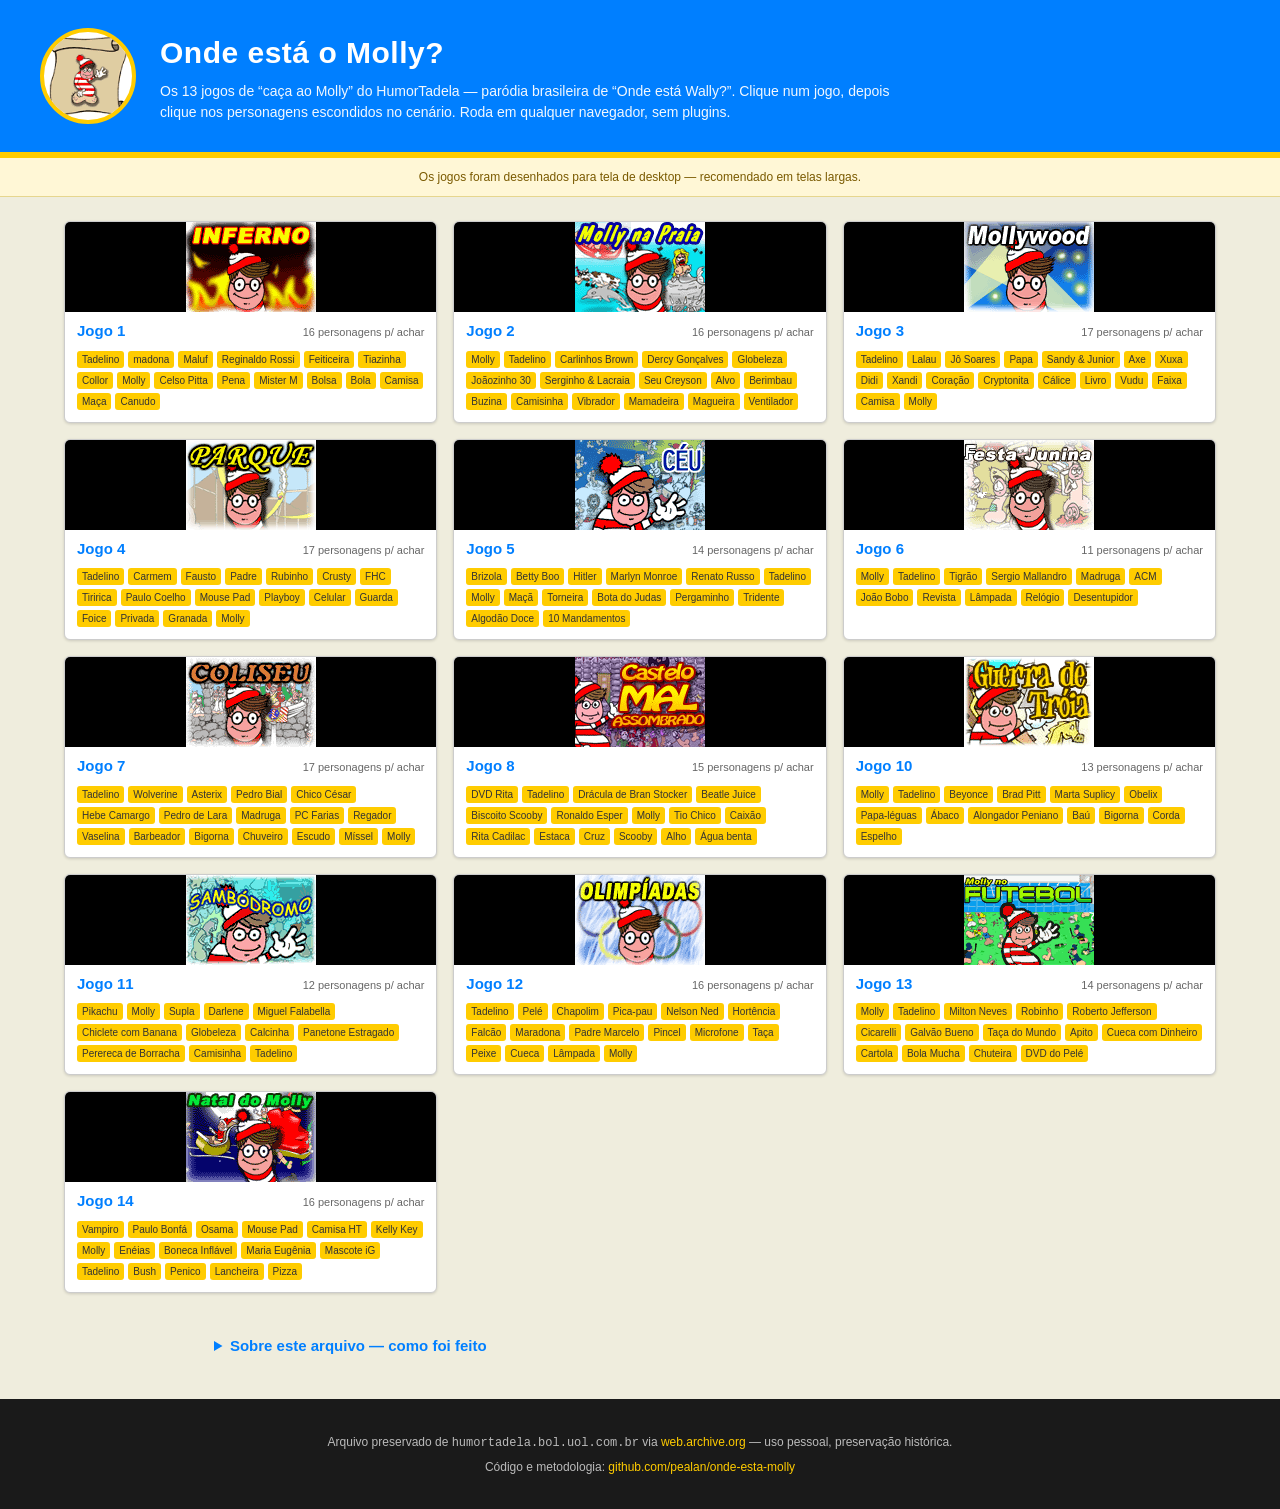
==== bundle/index.html @ 14eeb20f "Initial: HumorTadela "Onde está o Molly?" preservation archive - bundle/: 13 offline-playable games " ====
<!DOCTYPE html>
<html lang="pt-br"><head>
<meta charset="utf-8">
<meta name="viewport" content="width=device-width, initial-scale=1">
<title>Onde está o Molly? — Arquivo HumorTadela</title>
<style>
 :root{--blue:#007FFF;--gold:#FFCC00;--cream:#EFEDDD;--ink:#222;--muted:#666}
 *{box-sizing:border-box}
 body{font-family:Verdana,Arial,sans-serif;margin:0;background:var(--cream);color:var(--ink);line-height:1.5}
 a{color:var(--blue)}
 header{background:var(--blue);color:#fff;padding:28px 24px;border-bottom:6px solid var(--gold)}
 .h-wrap{max-width:1200px;margin:0 auto;display:flex;align-items:center;gap:24px;flex-wrap:wrap}
 .h-icon{width:96px;height:96px;border-radius:50%;background:#fff;border:4px solid var(--gold);
   display:flex;align-items:center;justify-content:center;flex:0 0 96px;overflow:hidden}
 .h-icon img{width:78px;height:78px;image-rendering:auto}
 .h-text{flex:1;min-width:280px}
 header h1{margin:0 0 6px;font-size:30px;letter-spacing:.5px}
 header p{margin:0;font-size:14px;opacity:.95;max-width:760px}
 .mobile-note{background:#FFF7D6;border-bottom:1px solid #e6d68e;padding:10px 24px;font-size:12px;color:#7a5a00;text-align:center}
 .grid{display:grid;grid-template-columns:repeat(auto-fill,minmax(280px,1fr));
   gap:16px;padding:24px;max-width:1200px;margin:0 auto}
 .card{background:#fff;border:1px solid #ccc;border-radius:6px;overflow:hidden;
   text-decoration:none;color:#222;display:flex;flex-direction:column;
   box-shadow:0 1px 3px rgba(0,0,0,.15);transition:transform .1s,box-shadow .1s}
 .card:hover{transform:translateY(-3px);box-shadow:0 4px 12px rgba(0,0,0,.25)}
 .banner{background:#000;text-align:center;min-height:90px;display:flex;
   align-items:center;justify-content:center}
 .banner img{max-width:100%;display:block}
 .meta{padding:8px 12px;display:flex;justify-content:space-between;align-items:baseline}
 .meta b{font-size:15px;color:var(--blue)}
 .hs{font-size:11px;color:var(--muted)}
 .chars{padding:0 12px 12px;display:flex;flex-wrap:wrap;gap:4px}
 .c{font-size:10px;background:var(--gold);border-radius:3px;padding:1px 5px;color:#333}
 .about{max-width:900px;margin:8px auto 32px;padding:0 24px;font-size:14px;color:#333}
 .about summary{cursor:pointer;font-size:15px;font-weight:bold;color:var(--blue);padding:10px 0}
 .about summary:hover{text-decoration:underline}
 .about h3{margin:18px 0 6px;font-size:14px;color:var(--blue);text-transform:uppercase;letter-spacing:.5px}
 .about p{margin:0 0 10px}
 .about ul{margin:0 0 10px;padding-left:20px}
 .about code{background:#fff;border:1px solid #ddd;border-radius:3px;padding:1px 4px;font-size:12px}
 footer{padding:28px 24px;background:#1a1a1a;color:#bbb;font-size:12px;text-align:center}
 footer a{color:var(--gold);text-decoration:none}
 footer a:hover{text-decoration:underline}
 footer .row{margin:6px 0}
</style><!-- molly-polish:head -->
    <link rel="icon" type="image/gif" href="favicon.gif">
    <meta property="og:type" content="website">
    <meta property="og:site_name" content="Onde está o Molly?">
    <meta property="og:title" content="Onde está o Molly? — Arquivo HumorTadela">
    <meta property="og:description" content="Arquivo dos 13 jogos de “caça ao Molly” do HumorTadela — paródia brasileira de “Onde está Wally?” preservada do Internet Archive.">
    <meta property="og:url" content="https://molly.gente.com/">
    <meta property="og:image" content="https://molly.gente.com/og-card.png">
    <meta property="og:image:width" content="1200">
    <meta property="og:image:height" content="630">
    <meta name="twitter:card" content="summary_large_image">
    <meta name="twitter:title" content="Onde está o Molly? — Arquivo HumorTadela">
    <meta name="twitter:description" content="Arquivo dos 13 jogos de “caça ao Molly” do HumorTadela — paródia brasileira de “Onde está Wally?” preservada do Internet Archive.">
    <meta name="twitter:image" content="https://molly.gente.com/og-card.png">
    <!-- /molly-polish:head -->
</head><body>
<header>
 <div class="h-wrap">
  <div class="h-icon"><img src="favicon.gif" alt=""></div>
  <div class="h-text">
   <h1>Onde está o Molly?</h1>
   <p>Os 13 jogos de “caça ao Molly” do HumorTadela — paródia brasileira de
      “Onde está Wally?”. Clique num jogo, depois clique nos personagens
      escondidos no cenário. Roda em qualquer navegador, sem plugins.</p>
  </div>
 </div>
</header>
<div class="mobile-note">Os jogos foram desenhados para tela de desktop — recomendado em telas largas.</div>

<div class="grid">
    <a class="card" href="jogo-01.html">
      <div class="banner"><img src="images/molly/apresentacao/1.gif" alt="Jogo 1" loading="lazy"></div>
      <div class="meta"><b>Jogo 1</b><span class="hs">16 personagens p/ achar</span></div>
      <div class="chars"><span class="c">Tadelino</span><span class="c">madona</span><span class="c">Maluf</span><span class="c">Reginaldo Rossi</span><span class="c">Feiticeira</span><span class="c">Tiazinha</span><span class="c">Collor</span><span class="c">Molly</span><span class="c">Celso Pitta</span><span class="c">Pena</span><span class="c">Mister M</span><span class="c">Bolsa</span><span class="c">Bola</span><span class="c">Camisa</span><span class="c">Maça</span><span class="c">Canudo</span></div>
    </a>
    <a class="card" href="jogo-02.html">
      <div class="banner"><img src="images/molly/apresentacao/2.gif" alt="Jogo 2" loading="lazy"></div>
      <div class="meta"><b>Jogo 2</b><span class="hs">16 personagens p/ achar</span></div>
      <div class="chars"><span class="c">Molly</span><span class="c">Tadelino</span><span class="c">Carlinhos Brown</span><span class="c">Dercy Gonçalves</span><span class="c">Globeleza</span><span class="c">Joãozinho 30</span><span class="c">Serginho & Lacraia</span><span class="c">Seu Creyson</span><span class="c">Alvo</span><span class="c">Berimbau</span><span class="c">Buzina</span><span class="c">Camisinha</span><span class="c">Vibrador</span><span class="c">Mamadeira</span><span class="c">Magueira</span><span class="c">Ventilador</span></div>
    </a>
    <a class="card" href="jogo-03.html">
      <div class="banner"><img src="images/molly/apresentacao/3.gif" alt="Jogo 3" loading="lazy"></div>
      <div class="meta"><b>Jogo 3</b><span class="hs">17 personagens p/ achar</span></div>
      <div class="chars"><span class="c">Tadelino</span><span class="c">Lalau</span><span class="c">Jô Soares</span><span class="c">Papa</span><span class="c">Sandy & Junior</span><span class="c">Axe</span><span class="c">Xuxa</span><span class="c">Didi</span><span class="c">Xandi</span><span class="c">Coração</span><span class="c">Cryptonita</span><span class="c">Cálice</span><span class="c">Livro</span><span class="c">Vudu</span><span class="c">Faixa</span><span class="c">Camisa</span><span class="c">Molly</span></div>
    </a>
    <a class="card" href="jogo-04.html">
      <div class="banner"><img src="images/molly/apresentacao/4.gif" alt="Jogo 4" loading="lazy"></div>
      <div class="meta"><b>Jogo 4</b><span class="hs">17 personagens p/ achar</span></div>
      <div class="chars"><span class="c">Tadelino</span><span class="c">Carmem</span><span class="c">Fausto</span><span class="c">Padre</span><span class="c">Rubinho</span><span class="c">Crusty</span><span class="c">FHC</span><span class="c">Tiririca</span><span class="c">Paulo Coelho</span><span class="c">Mouse Pad</span><span class="c">Playboy</span><span class="c">Celular</span><span class="c">Guarda</span><span class="c">Foice</span><span class="c">Privada</span><span class="c">Granada</span><span class="c">Molly</span></div>
    </a>
    <a class="card" href="jogo-05.html">
      <div class="banner"><img src="images/molly/apresentacao/5.gif" alt="Jogo 5" loading="lazy"></div>
      <div class="meta"><b>Jogo 5</b><span class="hs">14 personagens p/ achar</span></div>
      <div class="chars"><span class="c">Brizola</span><span class="c">Betty Boo</span><span class="c">Hitler</span><span class="c">Marlyn Monroe</span><span class="c">Renato Russo</span><span class="c">Tadelino</span><span class="c">Molly</span><span class="c">Maçã</span><span class="c">Torneira</span><span class="c">Bota do Judas</span><span class="c">Pergaminho</span><span class="c">Tridente</span><span class="c">Algodão Doce</span><span class="c">10 Mandamentos</span></div>
    </a>
    <a class="card" href="jogo-06.html">
      <div class="banner"><img src="images/molly/apresentacao/6.gif" alt="Jogo 6" loading="lazy"></div>
      <div class="meta"><b>Jogo 6</b><span class="hs">11 personagens p/ achar</span></div>
      <div class="chars"><span class="c">Molly</span><span class="c">Tadelino</span><span class="c">Tigrão</span><span class="c">Sergio Mallandro</span><span class="c">Madruga</span><span class="c">ACM</span><span class="c">João Bobo</span><span class="c">Revista</span><span class="c">Lâmpada</span><span class="c">Relógio</span><span class="c">Desentupidor</span></div>
    </a>
    <a class="card" href="jogo-07.html">
      <div class="banner"><img src="images/molly/apresentacao/7.gif" alt="Jogo 7" loading="lazy"></div>
      <div class="meta"><b>Jogo 7</b><span class="hs">17 personagens p/ achar</span></div>
      <div class="chars"><span class="c">Tadelino</span><span class="c">Wolverine</span><span class="c">Asterix</span><span class="c">Pedro Bial</span><span class="c">Chico César</span><span class="c">Hebe Camargo</span><span class="c">Pedro de Lara</span><span class="c">Madruga</span><span class="c">PC Farias</span><span class="c">Regador</span><span class="c">Vaselina</span><span class="c">Barbeador</span><span class="c">Bigorna</span><span class="c">Chuveiro</span><span class="c">Escudo</span><span class="c">Míssel</span><span class="c">Molly</span></div>
    </a>
    <a class="card" href="jogo-08.html">
      <div class="banner"><img src="images/molly/apresentacao/8.gif" alt="Jogo 8" loading="lazy"></div>
      <div class="meta"><b>Jogo 8</b><span class="hs">15 personagens p/ achar</span></div>
      <div class="chars"><span class="c">DVD Rita</span><span class="c">Tadelino</span><span class="c">Drácula de Bran Stocker</span><span class="c">Beatle Juice</span><span class="c">Biscoito Scooby</span><span class="c">Ronaldo Esper</span><span class="c">Molly</span><span class="c">Tio Chico</span><span class="c">Caixão</span><span class="c">Rita Cadilac</span><span class="c">Estaca</span><span class="c">Cruz</span><span class="c">Scooby</span><span class="c">Alho</span><span class="c">Água benta</span></div>
    </a>
    <a class="card" href="jogo-10.html">
      <div class="banner"><img src="images/molly/apresentacao/10.gif" alt="Jogo 10" loading="lazy"></div>
      <div class="meta"><b>Jogo 10</b><span class="hs">13 personagens p/ achar</span></div>
      <div class="chars"><span class="c">Molly</span><span class="c">Tadelino</span><span class="c">Beyonce</span><span class="c">Brad Pitt</span><span class="c">Marta Suplicy</span><span class="c">Obelix</span><span class="c">Papa-léguas</span><span class="c">Ábaco</span><span class="c">Alongador Peniano</span><span class="c">Baú</span><span class="c">Bigorna</span><span class="c">Corda</span><span class="c">Espelho</span></div>
    </a>
    <a class="card" href="jogo-11.html">
      <div class="banner"><img src="images/molly/apresentacao/11.gif" alt="Jogo 11" loading="lazy"></div>
      <div class="meta"><b>Jogo 11</b><span class="hs">12 personagens p/ achar</span></div>
      <div class="chars"><span class="c">Pikachu</span><span class="c">Molly</span><span class="c">Supla</span><span class="c">Darlene</span><span class="c">Miguel Falabella</span><span class="c">Chiclete com Banana</span><span class="c">Globeleza</span><span class="c">Calcinha</span><span class="c">Panetone Estragado</span><span class="c">Perereca de Borracha</span><span class="c">Camisinha</span><span class="c">Tadelino</span></div>
    </a>
    <a class="card" href="jogo-12.html">
      <div class="banner"><img src="images/molly/apresentacao/12.gif" alt="Jogo 12" loading="lazy"></div>
      <div class="meta"><b>Jogo 12</b><span class="hs">16 personagens p/ achar</span></div>
      <div class="chars"><span class="c">Tadelino</span><span class="c">Pelé</span><span class="c">Chapolim</span><span class="c">Pica-pau</span><span class="c">Nelson Ned</span><span class="c">Hortência</span><span class="c">Falcão</span><span class="c">Maradona</span><span class="c">Padre Marcelo</span><span class="c">Pincel</span><span class="c">Microfone</span><span class="c">Taça</span><span class="c">Peixe</span><span class="c">Cueca</span><span class="c">Lâmpada</span><span class="c">Molly</span></div>
    </a>
    <a class="card" href="jogo-13.html">
      <div class="banner"><img src="images/molly/apresentacao/13.gif" alt="Jogo 13" loading="lazy"></div>
      <div class="meta"><b>Jogo 13</b><span class="hs">14 personagens p/ achar</span></div>
      <div class="chars"><span class="c">Molly</span><span class="c">Tadelino</span><span class="c">Milton Neves</span><span class="c">Robinho</span><span class="c">Roberto Jefferson</span><span class="c">Cicarelli</span><span class="c">Galvão Bueno</span><span class="c">Taça do Mundo</span><span class="c">Apito</span><span class="c">Cueca com Dinheiro</span><span class="c">Cartola</span><span class="c">Bola Mucha</span><span class="c">Chuteira</span><span class="c">DVD do Pelé</span></div>
    </a>
    <a class="card" href="jogo-14.html">
      <div class="banner"><img src="images/molly/apresentacao/14.gif" alt="Jogo 14" loading="lazy"></div>
      <div class="meta"><b>Jogo 14</b><span class="hs">16 personagens p/ achar</span></div>
      <div class="chars"><span class="c">Vampiro</span><span class="c">Paulo Bonfá</span><span class="c">Osama</span><span class="c">Mouse Pad</span><span class="c">Camisa HT</span><span class="c">Kelly Key</span><span class="c">Molly</span><span class="c">Enéias</span><span class="c">Boneca Inflável</span><span class="c">Maria Eugênia</span><span class="c">Mascote iG</span><span class="c">Tadelino</span><span class="c">Bush</span><span class="c">Penico</span><span class="c">Lancheira</span><span class="c">Pizza</span></div>
    </a>
</div>

<details class="about">
 <summary>Sobre este arquivo — como foi feito</summary>
 <h3>O que é</h3>
 <p>O HumorTadela foi um dos sites de humor mais populares do Brasil entre 2000
    e 2007. Entre as muitas brincadeiras do site, “Onde está o Molly?” era uma
    paródia direta de <em>Where’s Wally?</em>: cenários lotados de celebridades
    da época em que cada personagem, quando achado, tocava um “causo” engraçado.</p>

 <h3>O que foi preservado</h3>
 <ul>
  <li>13 jogos jogáveis (numerados 1–8 e 10–14 — o jogo 9 nunca foi republicado).</li>
  <li>Cenários, ícones de cada personagem, telas de apresentação, jQuery/jQuery-UI.</li>
  <li>Pop-up de evento ao clicar (recriado): toast com o ícone e o nome do personagem
      + animação de pulso no local. O conteúdo original do “causo” não sobreviveu em
      nenhum arquivo da web (apenas páginas de erro), então a versão atual é uma
      recriação fiel do <em>evento</em>, não do texto.</li>
 </ul>

 <h3>Como foi feito</h3>
 <p>O site original (2000–2007) sobreviveu no Wayback Machine apenas parcialmente —
    cenários e popups dos “causos” respondem 400. A versão revivida (2012–2016, em
    <code>humortadela.bol.uol.com.br</code>) reaproveitou os mesmos jogos e ficou
    integralmente arquivada; foi essa a fonte usada.</p>
 <ul>
  <li>Varredura via Wayback CDX para encontrar todas as capturas relevantes.</li>
  <li>Extração das páginas e dos assets diretamente das capturas com status 200.</li>
  <li>Remoção da barra do UOL, do <code>&lt;base href&gt;</code> do Wayback e do SDK
      do Facebook; stub local de <code>FB.init</code>.</li>
  <li>Camada compartilhada <code>js/molly-extras.js</code> que envolve o
      <code>mollyAchou()</code> original para acrescentar o pop-up de evento.</li>
 </ul>
 <p>Resultado: pasta estática 100% offline, sem dependências externas em runtime.</p>
</details>

<footer>
 <div class="row">Arquivo preservado de <code>humortadela.bol.uol.com.br</code> via
   <a href="https://web.archive.org/">web.archive.org</a> — uso pessoal, preservação histórica.</div>
 <div class="row">Código e metodologia: <a href="https://github.com/pealan/onde-esta-molly">github.com/pealan/onde-esta-molly</a></div>
</footer>
</body></html>
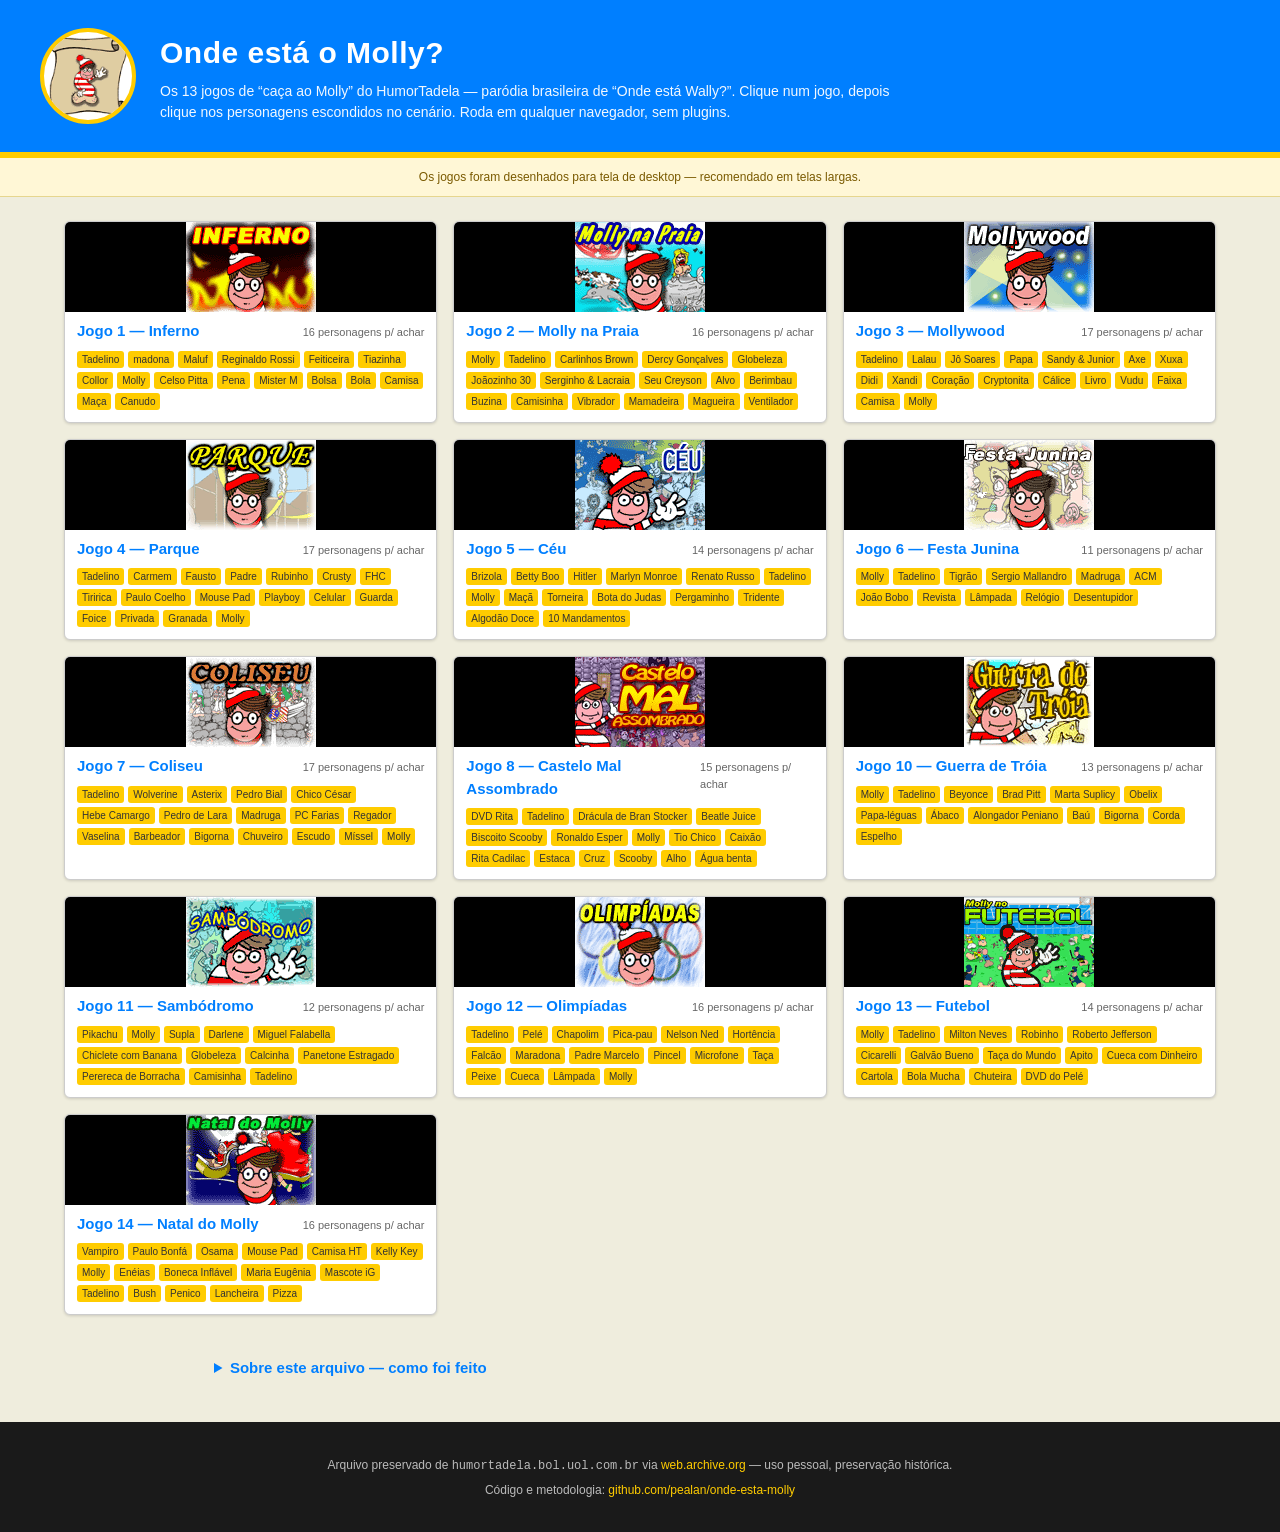
==== commit 3594eed7: "Wire real game titles into landing tiles + per-game <title> The 13 games' real titles live in their " ====
--- a/bundle/index.html
+++ b/bundle/index.html
@@ -48,14 +48,14 @@
     <meta property="og:site_name" content="Onde está o Molly?">
     <meta property="og:title" content="Onde está o Molly? — Arquivo HumorTadela">
     <meta property="og:description" content="Arquivo dos 13 jogos de “caça ao Molly” do HumorTadela — paródia brasileira de “Onde está Wally?” preservada do Internet Archive.">
-    <meta property="og:url" content="https://molly.gente.com/">
-    <meta property="og:image" content="https://molly.gente.com/og-card.png">
+    <meta property="og:url" content="https://molly.pealan.dev/">
+    <meta property="og:image" content="https://molly.pealan.dev/og-card.png">
     <meta property="og:image:width" content="1200">
     <meta property="og:image:height" content="630">
     <meta name="twitter:card" content="summary_large_image">
     <meta name="twitter:title" content="Onde está o Molly? — Arquivo HumorTadela">
     <meta name="twitter:description" content="Arquivo dos 13 jogos de “caça ao Molly” do HumorTadela — paródia brasileira de “Onde está Wally?” preservada do Internet Archive.">
-    <meta name="twitter:image" content="https://molly.gente.com/og-card.png">
+    <meta name="twitter:image" content="https://molly.pealan.dev/og-card.png">
     <!-- /molly-polish:head -->
 </head><body>
 <header>
@@ -73,68 +73,68 @@
 
 <div class="grid">
     <a class="card" href="jogo-01.html">
-      <div class="banner"><img src="images/molly/apresentacao/1.gif" alt="Jogo 1" loading="lazy"></div>
-      <div class="meta"><b>Jogo 1</b><span class="hs">16 personagens p/ achar</span></div>
+      <div class="banner"><img src="images/molly/apresentacao/1.gif" alt="Jogo 1 — Inferno" loading="lazy"></div>
+      <div class="meta"><b>Jogo 1 — Inferno</b><span class="hs">16 personagens p/ achar</span></div>
       <div class="chars"><span class="c">Tadelino</span><span class="c">madona</span><span class="c">Maluf</span><span class="c">Reginaldo Rossi</span><span class="c">Feiticeira</span><span class="c">Tiazinha</span><span class="c">Collor</span><span class="c">Molly</span><span class="c">Celso Pitta</span><span class="c">Pena</span><span class="c">Mister M</span><span class="c">Bolsa</span><span class="c">Bola</span><span class="c">Camisa</span><span class="c">Maça</span><span class="c">Canudo</span></div>
     </a>
     <a class="card" href="jogo-02.html">
-      <div class="banner"><img src="images/molly/apresentacao/2.gif" alt="Jogo 2" loading="lazy"></div>
-      <div class="meta"><b>Jogo 2</b><span class="hs">16 personagens p/ achar</span></div>
+      <div class="banner"><img src="images/molly/apresentacao/2.gif" alt="Jogo 2 — Molly na Praia" loading="lazy"></div>
+      <div class="meta"><b>Jogo 2 — Molly na Praia</b><span class="hs">16 personagens p/ achar</span></div>
       <div class="chars"><span class="c">Molly</span><span class="c">Tadelino</span><span class="c">Carlinhos Brown</span><span class="c">Dercy Gonçalves</span><span class="c">Globeleza</span><span class="c">Joãozinho 30</span><span class="c">Serginho & Lacraia</span><span class="c">Seu Creyson</span><span class="c">Alvo</span><span class="c">Berimbau</span><span class="c">Buzina</span><span class="c">Camisinha</span><span class="c">Vibrador</span><span class="c">Mamadeira</span><span class="c">Magueira</span><span class="c">Ventilador</span></div>
     </a>
     <a class="card" href="jogo-03.html">
-      <div class="banner"><img src="images/molly/apresentacao/3.gif" alt="Jogo 3" loading="lazy"></div>
-      <div class="meta"><b>Jogo 3</b><span class="hs">17 personagens p/ achar</span></div>
+      <div class="banner"><img src="images/molly/apresentacao/3.gif" alt="Jogo 3 — Mollywood" loading="lazy"></div>
+      <div class="meta"><b>Jogo 3 — Mollywood</b><span class="hs">17 personagens p/ achar</span></div>
       <div class="chars"><span class="c">Tadelino</span><span class="c">Lalau</span><span class="c">Jô Soares</span><span class="c">Papa</span><span class="c">Sandy & Junior</span><span class="c">Axe</span><span class="c">Xuxa</span><span class="c">Didi</span><span class="c">Xandi</span><span class="c">Coração</span><span class="c">Cryptonita</span><span class="c">Cálice</span><span class="c">Livro</span><span class="c">Vudu</span><span class="c">Faixa</span><span class="c">Camisa</span><span class="c">Molly</span></div>
     </a>
     <a class="card" href="jogo-04.html">
-      <div class="banner"><img src="images/molly/apresentacao/4.gif" alt="Jogo 4" loading="lazy"></div>
-      <div class="meta"><b>Jogo 4</b><span class="hs">17 personagens p/ achar</span></div>
+      <div class="banner"><img src="images/molly/apresentacao/4.gif" alt="Jogo 4 — Parque" loading="lazy"></div>
+      <div class="meta"><b>Jogo 4 — Parque</b><span class="hs">17 personagens p/ achar</span></div>
       <div class="chars"><span class="c">Tadelino</span><span class="c">Carmem</span><span class="c">Fausto</span><span class="c">Padre</span><span class="c">Rubinho</span><span class="c">Crusty</span><span class="c">FHC</span><span class="c">Tiririca</span><span class="c">Paulo Coelho</span><span class="c">Mouse Pad</span><span class="c">Playboy</span><span class="c">Celular</span><span class="c">Guarda</span><span class="c">Foice</span><span class="c">Privada</span><span class="c">Granada</span><span class="c">Molly</span></div>
     </a>
     <a class="card" href="jogo-05.html">
-      <div class="banner"><img src="images/molly/apresentacao/5.gif" alt="Jogo 5" loading="lazy"></div>
-      <div class="meta"><b>Jogo 5</b><span class="hs">14 personagens p/ achar</span></div>
+      <div class="banner"><img src="images/molly/apresentacao/5.gif" alt="Jogo 5 — Céu" loading="lazy"></div>
+      <div class="meta"><b>Jogo 5 — Céu</b><span class="hs">14 personagens p/ achar</span></div>
       <div class="chars"><span class="c">Brizola</span><span class="c">Betty Boo</span><span class="c">Hitler</span><span class="c">Marlyn Monroe</span><span class="c">Renato Russo</span><span class="c">Tadelino</span><span class="c">Molly</span><span class="c">Maçã</span><span class="c">Torneira</span><span class="c">Bota do Judas</span><span class="c">Pergaminho</span><span class="c">Tridente</span><span class="c">Algodão Doce</span><span class="c">10 Mandamentos</span></div>
     </a>
     <a class="card" href="jogo-06.html">
-      <div class="banner"><img src="images/molly/apresentacao/6.gif" alt="Jogo 6" loading="lazy"></div>
-      <div class="meta"><b>Jogo 6</b><span class="hs">11 personagens p/ achar</span></div>
+      <div class="banner"><img src="images/molly/apresentacao/6.gif" alt="Jogo 6 — Festa Junina" loading="lazy"></div>
+      <div class="meta"><b>Jogo 6 — Festa Junina</b><span class="hs">11 personagens p/ achar</span></div>
       <div class="chars"><span class="c">Molly</span><span class="c">Tadelino</span><span class="c">Tigrão</span><span class="c">Sergio Mallandro</span><span class="c">Madruga</span><span class="c">ACM</span><span class="c">João Bobo</span><span class="c">Revista</span><span class="c">Lâmpada</span><span class="c">Relógio</span><span class="c">Desentupidor</span></div>
     </a>
     <a class="card" href="jogo-07.html">
-      <div class="banner"><img src="images/molly/apresentacao/7.gif" alt="Jogo 7" loading="lazy"></div>
-      <div class="meta"><b>Jogo 7</b><span class="hs">17 personagens p/ achar</span></div>
+      <div class="banner"><img src="images/molly/apresentacao/7.gif" alt="Jogo 7 — Coliseu" loading="lazy"></div>
+      <div class="meta"><b>Jogo 7 — Coliseu</b><span class="hs">17 personagens p/ achar</span></div>
       <div class="chars"><span class="c">Tadelino</span><span class="c">Wolverine</span><span class="c">Asterix</span><span class="c">Pedro Bial</span><span class="c">Chico César</span><span class="c">Hebe Camargo</span><span class="c">Pedro de Lara</span><span class="c">Madruga</span><span class="c">PC Farias</span><span class="c">Regador</span><span class="c">Vaselina</span><span class="c">Barbeador</span><span class="c">Bigorna</span><span class="c">Chuveiro</span><span class="c">Escudo</span><span class="c">Míssel</span><span class="c">Molly</span></div>
     </a>
     <a class="card" href="jogo-08.html">
-      <div class="banner"><img src="images/molly/apresentacao/8.gif" alt="Jogo 8" loading="lazy"></div>
-      <div class="meta"><b>Jogo 8</b><span class="hs">15 personagens p/ achar</span></div>
+      <div class="banner"><img src="images/molly/apresentacao/8.gif" alt="Jogo 8 — Castelo Mal Assombrado" loading="lazy"></div>
+      <div class="meta"><b>Jogo 8 — Castelo Mal Assombrado</b><span class="hs">15 personagens p/ achar</span></div>
       <div class="chars"><span class="c">DVD Rita</span><span class="c">Tadelino</span><span class="c">Drácula de Bran Stocker</span><span class="c">Beatle Juice</span><span class="c">Biscoito Scooby</span><span class="c">Ronaldo Esper</span><span class="c">Molly</span><span class="c">Tio Chico</span><span class="c">Caixão</span><span class="c">Rita Cadilac</span><span class="c">Estaca</span><span class="c">Cruz</span><span class="c">Scooby</span><span class="c">Alho</span><span class="c">Água benta</span></div>
     </a>
     <a class="card" href="jogo-10.html">
-      <div class="banner"><img src="images/molly/apresentacao/10.gif" alt="Jogo 10" loading="lazy"></div>
-      <div class="meta"><b>Jogo 10</b><span class="hs">13 personagens p/ achar</span></div>
+      <div class="banner"><img src="images/molly/apresentacao/10.gif" alt="Jogo 10 — Guerra de Tróia" loading="lazy"></div>
+      <div class="meta"><b>Jogo 10 — Guerra de Tróia</b><span class="hs">13 personagens p/ achar</span></div>
       <div class="chars"><span class="c">Molly</span><span class="c">Tadelino</span><span class="c">Beyonce</span><span class="c">Brad Pitt</span><span class="c">Marta Suplicy</span><span class="c">Obelix</span><span class="c">Papa-léguas</span><span class="c">Ábaco</span><span class="c">Alongador Peniano</span><span class="c">Baú</span><span class="c">Bigorna</span><span class="c">Corda</span><span class="c">Espelho</span></div>
     </a>
     <a class="card" href="jogo-11.html">
-      <div class="banner"><img src="images/molly/apresentacao/11.gif" alt="Jogo 11" loading="lazy"></div>
-      <div class="meta"><b>Jogo 11</b><span class="hs">12 personagens p/ achar</span></div>
+      <div class="banner"><img src="images/molly/apresentacao/11.gif" alt="Jogo 11 — Sambódromo" loading="lazy"></div>
+      <div class="meta"><b>Jogo 11 — Sambódromo</b><span class="hs">12 personagens p/ achar</span></div>
       <div class="chars"><span class="c">Pikachu</span><span class="c">Molly</span><span class="c">Supla</span><span class="c">Darlene</span><span class="c">Miguel Falabella</span><span class="c">Chiclete com Banana</span><span class="c">Globeleza</span><span class="c">Calcinha</span><span class="c">Panetone Estragado</span><span class="c">Perereca de Borracha</span><span class="c">Camisinha</span><span class="c">Tadelino</span></div>
     </a>
     <a class="card" href="jogo-12.html">
-      <div class="banner"><img src="images/molly/apresentacao/12.gif" alt="Jogo 12" loading="lazy"></div>
-      <div class="meta"><b>Jogo 12</b><span class="hs">16 personagens p/ achar</span></div>
+      <div class="banner"><img src="images/molly/apresentacao/12.gif" alt="Jogo 12 — Olimpíadas" loading="lazy"></div>
+      <div class="meta"><b>Jogo 12 — Olimpíadas</b><span class="hs">16 personagens p/ achar</span></div>
       <div class="chars"><span class="c">Tadelino</span><span class="c">Pelé</span><span class="c">Chapolim</span><span class="c">Pica-pau</span><span class="c">Nelson Ned</span><span class="c">Hortência</span><span class="c">Falcão</span><span class="c">Maradona</span><span class="c">Padre Marcelo</span><span class="c">Pincel</span><span class="c">Microfone</span><span class="c">Taça</span><span class="c">Peixe</span><span class="c">Cueca</span><span class="c">Lâmpada</span><span class="c">Molly</span></div>
     </a>
     <a class="card" href="jogo-13.html">
-      <div class="banner"><img src="images/molly/apresentacao/13.gif" alt="Jogo 13" loading="lazy"></div>
-      <div class="meta"><b>Jogo 13</b><span class="hs">14 personagens p/ achar</span></div>
+      <div class="banner"><img src="images/molly/apresentacao/13.gif" alt="Jogo 13 — Futebol" loading="lazy"></div>
+      <div class="meta"><b>Jogo 13 — Futebol</b><span class="hs">14 personagens p/ achar</span></div>
       <div class="chars"><span class="c">Molly</span><span class="c">Tadelino</span><span class="c">Milton Neves</span><span class="c">Robinho</span><span class="c">Roberto Jefferson</span><span class="c">Cicarelli</span><span class="c">Galvão Bueno</span><span class="c">Taça do Mundo</span><span class="c">Apito</span><span class="c">Cueca com Dinheiro</span><span class="c">Cartola</span><span class="c">Bola Mucha</span><span class="c">Chuteira</span><span class="c">DVD do Pelé</span></div>
     </a>
     <a class="card" href="jogo-14.html">
-      <div class="banner"><img src="images/molly/apresentacao/14.gif" alt="Jogo 14" loading="lazy"></div>
-      <div class="meta"><b>Jogo 14</b><span class="hs">16 personagens p/ achar</span></div>
+      <div class="banner"><img src="images/molly/apresentacao/14.gif" alt="Jogo 14 — Natal do Molly" loading="lazy"></div>
+      <div class="meta"><b>Jogo 14 — Natal do Molly</b><span class="hs">16 personagens p/ achar</span></div>
       <div class="chars"><span class="c">Vampiro</span><span class="c">Paulo Bonfá</span><span class="c">Osama</span><span class="c">Mouse Pad</span><span class="c">Camisa HT</span><span class="c">Kelly Key</span><span class="c">Molly</span><span class="c">Enéias</span><span class="c">Boneca Inflável</span><span class="c">Maria Eugênia</span><span class="c">Mascote iG</span><span class="c">Tadelino</span><span class="c">Bush</span><span class="c">Penico</span><span class="c">Lancheira</span><span class="c">Pizza</span></div>
     </a>
 </div>
